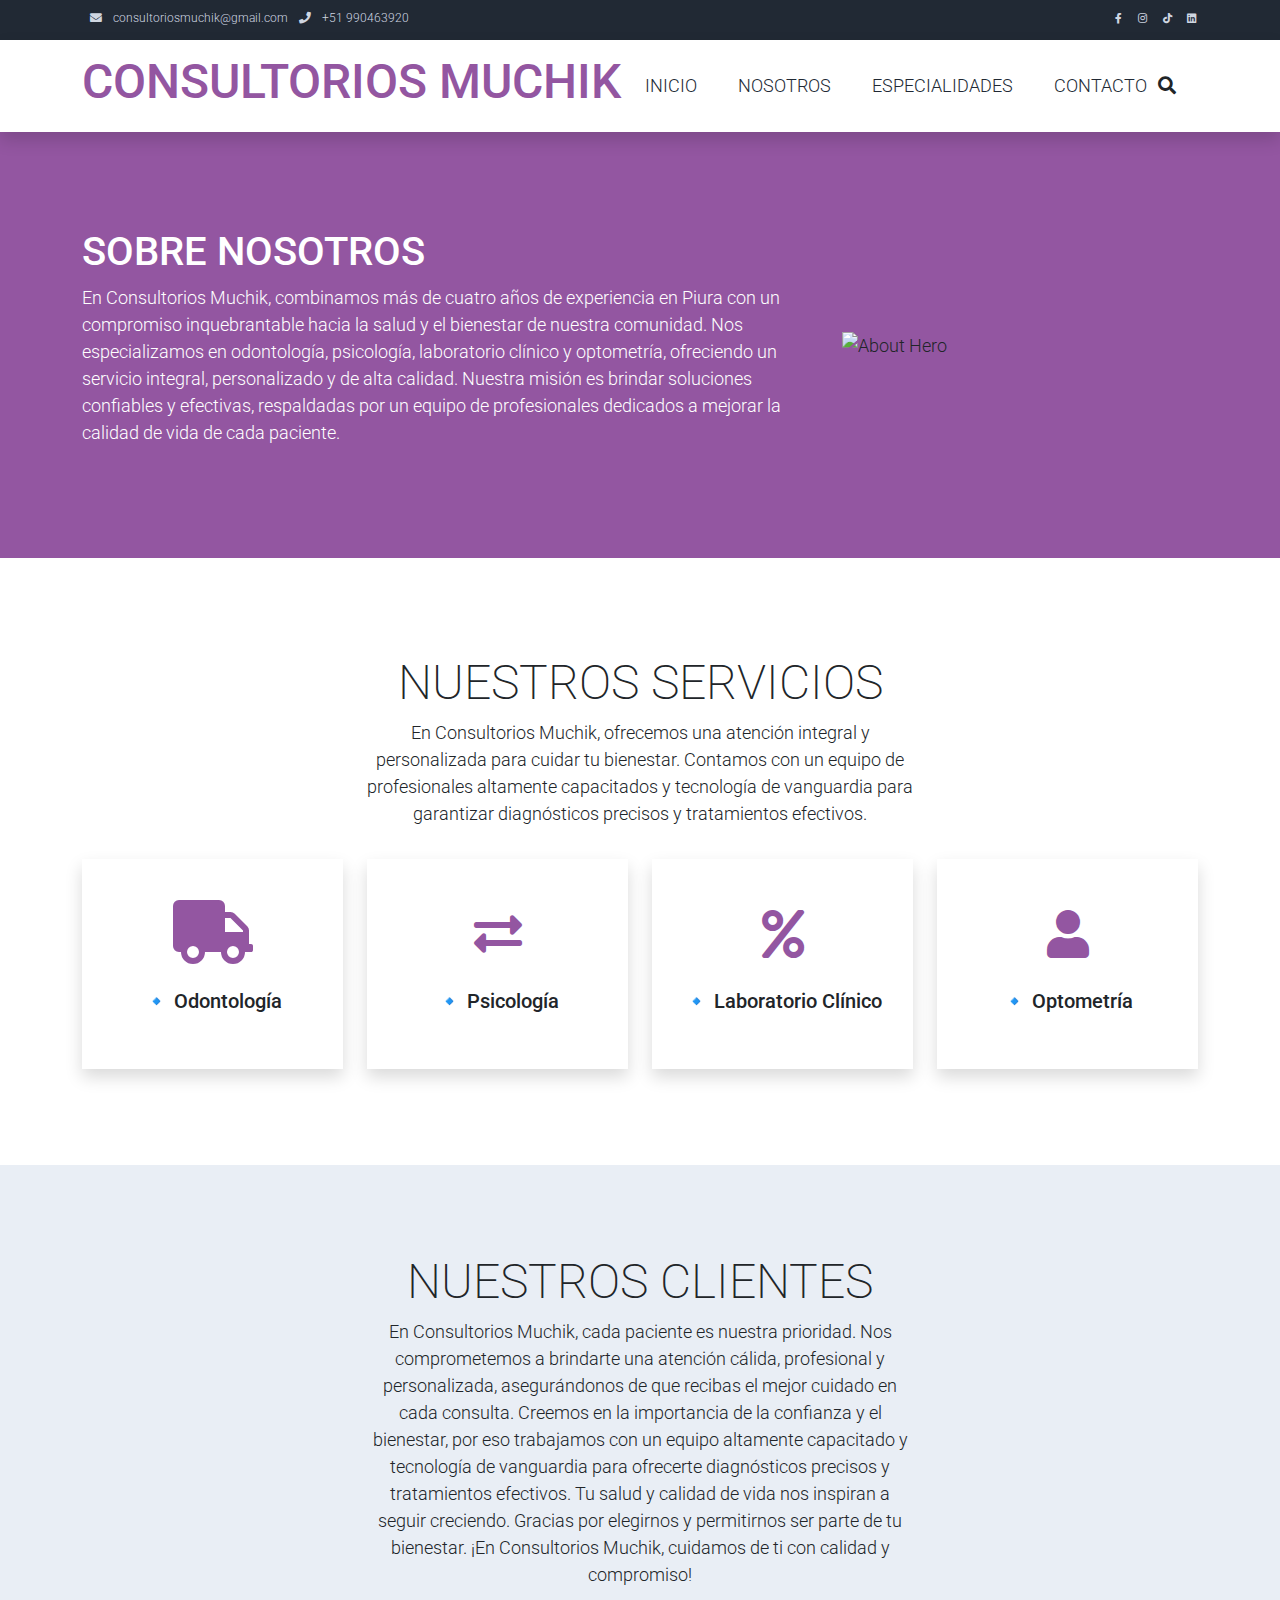
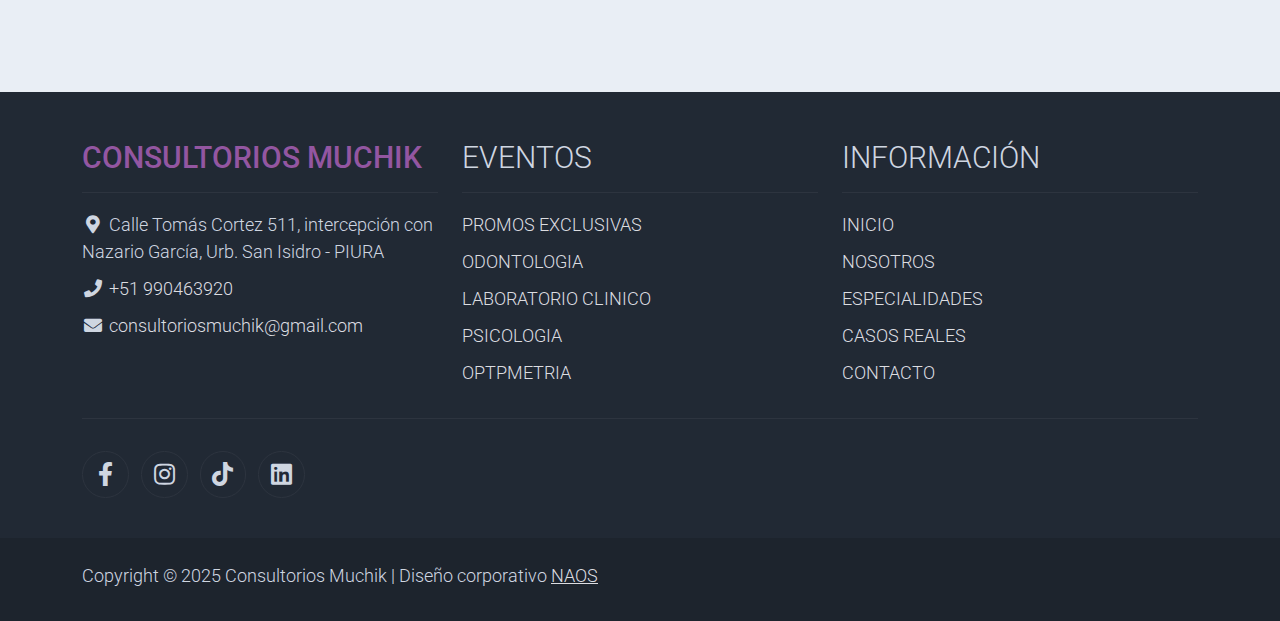
==== about.html @ dc0686bd "Update about.html" ====
<!DOCTYPE html>
<html lang="en">

<head>
    <title>CONSULTORIOS MUCHIK- NOSOTROS</title>
    <meta charset="utf-8">
    <meta name="viewport" content="width=device-width, initial-scale=1">

    <link rel="apple-touch-icon" href="assets/img/apple-icon.png">
    <link rel="shortcut icon" type="image/x-icon" href="assets/img/favicon.ico">

    <link rel="stylesheet" href="assets/css/bootstrap.min.css">
    <link rel="stylesheet" href="assets/css/templatemo.css">
    <link rel="stylesheet" href="assets/css/custom.css">

    <!-- Load fonts style after rendering the layout styles -->
    <link rel="stylesheet" href="https://fonts.googleapis.com/css2?family=Roboto:wght@100;200;300;400;500;700;900&display=swap">
    <link rel="stylesheet" href="assets/css/fontawesome.min.css">
<!--
    
TemplateMo 559 Zay Shop

https://templatemo.com/tm-559-zay-shop

-->
</head>

<body>
    <!-- Start Top Nav -->
    <nav class="navbar navbar-expand-lg bg-dark navbar-light d-none d-lg-block" id="templatemo_nav_top">
        <div class="container text-light">
            <div class="w-100 d-flex justify-content-between">
               <div>
                    <i class="fa fa-envelope mx-2"></i>
                    <a class="navbar-sm-brand text-light text-decoration-none" href="mailto:consultoriosmuchik@gmail.com">consultoriosmuchik@gmail.com</a>
                    <i class="fa fa-phone mx-2"></i>
                    <a class="navbar-sm-brand text-light text-decoration-none" href="tel: +51-990463920"> +51 990463920</a>
                </div>
                 <div>
                    <a class="text-light" href="https://www.facebook.com/ConsultorioMuchik/" target="_blank" rel="sponsored"><i class="fab fa-facebook-f fa-sm fa-fw me-2"></i></a>
                    <a class="text-light" href="https://www.instagram.com/consultorios_muchik/" target="_blank"><i class="fab fa-instagram fa-sm fa-fw me-2"></i></a>
                    <a class="text-light" href="https://www.tiktok.com/@consultorios.much" target="_blank"><i class="fab fa-tiktok fa-sm fa-fw me-2"></i></a>
                    <a class="text-light" href="https://www.linkedin.com/" target="_blank"><i class="fab fa-linkedin fa-sm fa-fw"></i></a>
                </div>
            </div>
        </div>
    </nav>
    <!-- Close Top Nav -->


    <!-- Header -->
    <nav class="navbar navbar-expand-lg navbar-light shadow">
        <div class="container d-flex justify-content-between align-items-center">

            <a class="navbar-brand text-success logo h1 align-self-center" href="index.html">
               CONSULTORIOS MUCHIK
            </a>

            <button class="navbar-toggler border-0" type="button" data-bs-toggle="collapse" data-bs-target="#templatemo_main_nav" aria-controls="navbarSupportedContent" aria-expanded="false" aria-label="Toggle navigation">
                <span class="navbar-toggler-icon"></span>
            </button>

            <div class="align-self-center collapse navbar-collapse flex-fill  d-lg-flex justify-content-lg-between" id="templatemo_main_nav">
                <div class="flex-fill">
                    <ul class="nav navbar-nav d-flex justify-content-between mx-lg-auto">
                        <li class="nav-item">
                            <a class="nav-link" href="index.html">INICIO</a>
                        </li>
                        <li class="nav-item">
                            <a class="nav-link" href="about.html">NOSOTROS</a>
                        </li>
                        <li class="nav-item">
                            <a class="nav-link" href="index.html">ESPECIALIDADES</a>
                        </li>
                        <li class="nav-item">
                            <a class="nav-link" href="index.html">CONTACTO</a>
                        </li>
                    </ul>
                </div>
                <div class="navbar align-self-center d-flex">
                    <div class="d-lg-none flex-sm-fill mt-3 mb-4 col-7 col-sm-auto pr-3">
                        <div class="input-group">
                            <input type="text" class="form-control" id="inputMobileSearch" placeholder="Busqueda ...">
                            <div class="input-group-text">
                                <i class="fa fa-fw fa-search"></i>
                            </div>
                        </div>
                    </div>
                    <a class="nav-icon d-none d-lg-inline" href="#" data-bs-toggle="modal" data-bs-target="#templatemo_search">
                        <i class="fa fa-fw fa-search text-dark mr-2"></i>
                    </a>
                   
                </div>
            </div>

        </div>
    </nav>
    <!-- Close Header -->

    <!-- Modal -->
    <div class="modal fade bg-white" id="templatemo_search" tabindex="-1" role="dialog" aria-labelledby="exampleModalLabel" aria-hidden="true">
        <div class="modal-dialog modal-lg" role="document">
            <div class="w-100 pt-1 mb-5 text-right">
                <button type="button" class="btn-close" data-bs-dismiss="modal" aria-label="Close"></button>
            </div>
            <form action="" method="get" class="modal-content modal-body border-0 p-0">
                <div class="input-group mb-2">
                    <input type="text" class="form-control" id="inputModalSearch" name="q" placeholder="Search ...">
                    <button type="submit" class="input-group-text bg-success text-light">
                        <i class="fa fa-fw fa-search text-white"></i>
                    </button>
                </div>
            </form>
        </div>
    </div>



    <section class="bg-success py-5">
        <div class="container">
            <div class="row align-items-center py-5">
                <div class="col-md-8 text-white">
                    <h1>SOBRE NOSOTROS</h1>
                    <p>
                        En Consultorios Muchik, combinamos más de cuatro años de experiencia en Piura con un compromiso
                        inquebrantable hacia la salud y el bienestar de nuestra comunidad. Nos especializamos en odontología, 
                        psicología, laboratorio clínico y optometría, ofreciendo un servicio integral, personalizado y
                         de alta calidad. Nuestra misión es brindar soluciones confiables y efectivas, respaldadas por 
                        un equipo de profesionales dedicados a mejorar la calidad de vida de cada paciente.
                    </p>
                </div>
                <div class="col-md-4">
                    <img src="assets/img/about-hero.svg" alt="About Hero">
                </div>
            </div>
        </div>
    </section>
    <!-- Close Banner -->

    <!-- Start Section -->
    <section class="container py-5">
        <div class="row text-center pt-5 pb-3">
            <div class="col-lg-6 m-auto">
                <h1 class="h1">NUESTROS SERVICIOS</h1>
                <p>
                    En Consultorios Muchik, ofrecemos una atención integral y personalizada 
                    para cuidar tu bienestar. Contamos con un equipo de profesionales altamente
                    capacitados y tecnología de vanguardia para garantizar diagnósticos precisos
                    y tratamientos efectivos.
                </p>
            </div>
        </div>
        <div class="row">

            <div class="col-md-6 col-lg-3 pb-5">
                <div class="h-100 py-5 services-icon-wap shadow">
                    <div class="h1 text-success text-center"><i class="fa fa-truck fa-lg"></i></div>
                    <h2 class="h5 mt-4 text-center">🔹 Odontología</h2>
                </div>
            </div>

            <div class="col-md-6 col-lg-3 pb-5">
                <div class="h-100 py-5 services-icon-wap shadow">
                    <div class="h1 text-success text-center"><i class="fas fa-exchange-alt"></i></div>
                    <h2 class="h5 mt-4 text-center">🔹 Psicología</h2>
                </div>
            </div>

            <div class="col-md-6 col-lg-3 pb-5">
                <div class="h-100 py-5 services-icon-wap shadow">
                    <div class="h1 text-success text-center"><i class="fa fa-percent"></i></div>
                    <h2 class="h5 mt-4 text-center">🔹 Laboratorio Clínico</h2>
                </div>
            </div>

            <div class="col-md-6 col-lg-3 pb-5">
                <div class="h-100 py-5 services-icon-wap shadow">
                    <div class="h1 text-success text-center"><i class="fa fa-user"></i></div>
                    <h2 class="h5 mt-4 text-center">🔹 Optometría </h2>
                </div>
            </div>
        </div>
    </section>
    <!-- End Section -->

    <!-- Start Brands -->
    <section class="bg-light py-5">
        <div class="container my-4">
            <div class="row text-center py-3">
                <div class="col-lg-6 m-auto">
                    <h1 class="h1">NUESTROS CLIENTES</h1>
                    <p>
                        En Consultorios Muchik, cada paciente es nuestra prioridad. 
                        Nos comprometemos a brindarte una atención cálida, profesional y personalizada,
                        asegurándonos de que recibas el mejor cuidado en cada consulta.

                        Creemos en la importancia de la confianza y el bienestar, por eso trabajamos con 
                        un equipo altamente capacitado y tecnología de vanguardia para ofrecerte 
                        diagnósticos precisos y tratamientos efectivos.

                        Tu salud y calidad de vida nos inspiran a seguir creciendo. Gracias por elegirnos 
                        y permitirnos ser parte de tu bienestar.

                        ¡En Consultorios Muchik, cuidamos de ti con calidad y compromiso!
                    </p>
                </div>
                <div class="col-lg-9 m-auto tempaltemo-carousel">
                    <div class="row d-flex flex-row">
                    </div>
                                                    
                    </div>
                </div>
            </div>
        </div>
    </section>
    <!--End Brands-->


   <!-- Start Footer -->
    <footer class="bg-dark" id="tempaltemo_footer">
        <div class="container">
            <div class="row">

                <div class="col-md-4 pt-5">
                    <h2 class="h2 text-success border-bottom pb-3 border-light logo">CONSULTORIOS MUCHIK</h2>
                    <ul class="list-unstyled text-light footer-link-list">
                        <li>
                            <i class="fas fa-map-marker-alt fa-fw"></i>
                            Calle Tomás Cortez 511, intercepción con Nazario García, Urb. San Isidro - PIURA
                        </li>
                        <li>
                            <i class="fa fa-phone fa-fw"></i>
                            <a class="text-decoration-none" href="tel: +51-990463920"> +51 990463920</a>
                        </li>
                        <li>
                            <i class="fa fa-envelope fa-fw"></i>
                            <a class="text-decoration-none" href="mailto:consultoriosmuchik@gmail.com">consultoriosmuchik@gmail.com</a>
                        </li>
                    </ul>
                </div>

                <div class="col-md-4 pt-5">
                    <h2 class="h2 text-light border-bottom pb-3 border-light">EVENTOS</h2>
                    <ul class="list-unstyled text-light footer-link-list">
                        <li><a class="text-decoration-none" href="#">PROMOS EXCLUSIVAS</a></li>
                        <li><a class="text-decoration-none" href="#">ODONTOLOGIA</a></li>
                        <li><a class="text-decoration-none" href="#">LABORATORIO CLINICO</a></li>
                        <li><a class="text-decoration-none" href="#">PSICOLOGIA</a></li>
                        <li><a class="text-decoration-none" href="#">OPTPMETRIA</a></li>
                       
                    </ul>
                </div>

                <div class="col-md-4 pt-5">
                    <h2 class="h2 text-light border-bottom pb-3 border-light">INFORMACIÓN</h2>
                    <ul class="list-unstyled text-light footer-link-list">
                        <li><a class="text-decoration-none" href="index.html">INICIO</a></li>
                        <li><a class="text-decoration-none" href="about.html">NOSOTROS</a></li>
                        <li><a class="text-decoration-none" href="#">ESPECIALIDADES</a></li>
                        <li><a class="text-decoration-none" href="#">CASOS REALES</a></li>
                        <li><a class="text-decoration-none" href="#">CONTACTO</a></li>
                    </ul>
                </div>

            </div>

            <div class="row text-light mb-4">
                <div class="col-12 mb-3">
                    <div class="w-100 my-3 border-top border-light"></div>
                </div>
                <div class="col-auto me-auto">
                    <ul class="list-inline text-left footer-icons">
                        <li class="list-inline-item border border-light rounded-circle text-center">
                            <a class="text-light text-decoration-none" target="_blank" href="https://www.facebook.com/ConsultorioMuchik/"><i class="fab fa-facebook-f fa-lg fa-fw"></i></a>
                        </li>
                        <li class="list-inline-item border border-light rounded-circle text-center">
                            <a class="text-light text-decoration-none" target="_blank" href="https://www.instagram.com/consultorios_muchik/"><i class="fab fa-instagram fa-lg fa-fw"></i></a>
                        </li>
                        <li class="list-inline-item border border-light rounded-circle text-center">
                            <a class="text-light text-decoration-none" target="_blank" href="https://www.tiktok.com/@consultorios.much"><i class="fab fa-tiktok fa-lg fa-fw"></i></a>
                        </li>
                        <li class="list-inline-item border border-light rounded-circle text-center">
                            <a class="text-light text-decoration-none" target="_blank" href="https://www.linkedin.com/"><i class="fab fa-linkedin fa-lg fa-fw"></i></a>
                                                                     
                        </li>
                    </ul>
                </div>
                <div class="col-auto">
                    </div>
            </div>
        </div>

        <div class="w-100 bg-black py-3">
            <div class="container">
                <div class="row pt-2">
                    <div class="col-12">
                        <p class="text-left text-light">
                            Copyright &copy; 2025 Consultorios Muchik 
                            | Diseño corporativo <a rel="sponsored" href="#" target="_blank">NAOS</a>
                        </p>
                    </div>
                </div>
            </div>
        </div>

    </footer>
    <!-- End Footer -->

    <!-- Start Script -->
    <script src="assets/js/jquery-1.11.0.min.js"></script>
    <script src="assets/js/jquery-migrate-1.2.1.min.js"></script>
    <script src="assets/js/bootstrap.bundle.min.js"></script>
    <script src="assets/js/templatemo.js"></script>
    <script src="assets/js/custom.js"></script>
    <!-- End Script -->
</body>

</html>
---- assets/css/templatemo.css ----
/*

TemplateMo 559 Zay Shop

https://templatemo.com/tm-559-zay-shop

---------------------------------------------
Table of contents
------------------------------------------------
1. Typography
2. General
3. Nav
4. Hero Carousel
5. Accordion
6. Shop
7. Product
8. Carousel Hero
9. Carousel Brand
10. Services
11. Contact map
12. Footer
13. Small devices (landscape phones, 576px and up)
14. Medium devices (tablets, 768px and up)
15. Large devices (desktops, 992px and up)
16. Extra large devices (large desktops, 1200px and up)
--------------------------------------------- */




/* Typography */
body, ul, li, p, a, label, input, div {
  font-family: 'Roboto', sans-serif;
  font-size: 18px !important;
  font-weight: 300 !important;
}
.h1 {
  font-family: 'Roboto', sans-serif;
  font-size: 48px !important;
  font-weight: 200 !important;
}
.h2 {
  font-family: 'Roboto', sans-serif;
  font-size: 30px !important;
  font-weight: 300;
}
.h3 {
  font-family: 'Roboto', sans-serif;
  font-size: 22px !important;
}
/* General */
.logo { font-weight: 500 !important;}
.text-warning {  color: #ede861 !important;}
.text-muted { color: #bcbcbc !important;}
.text-success { color: #9356a1 !important;}
.text-light { color: #cfd6e1 !important;}
.bg-dark { background-color: #212934 !important;}
.bg-light { background-color: #e9eef5 !important;}
.bg-black { background-color: #1d242d !important;}
.bg-success { background-color: #9356a1 !important;}
.btn-success {
  background-color: #9356a1 !important;
  border-color: #cd52f1 !important;
}
.pagination .page-link:hover {color: #000;}
.pagination .page-link:hover, .pagination .page-link.active {
  background-color: #b369bb;
  color: #fff;
}
/* Nav */
#templatemo_nav_top { min-height: 40px;}
#templatemo_nav_top * { font-size: .9em !important;}
#templatemo_main_nav a { color: #212934;}
#templatemo_main_nav a:hover { color: #b369bb;}
#templatemo_main_nav .navbar .nav-icon { margin-right: 20px;}

/* Hero Carousel */
#template-mo-zay-hero-carousel { background: #efefef !important;}
/* Accordion */
.templatemo-accordion a { color: #000;}
.templatemo-accordion a:hover { color: #333d4a;}
/* Shop */
.shop-top-menu a:hover { color: #b369bb !important;}
/* Product */
.product-wap { box-shadow: 0px 5px 10px 0px rgba(0, 0, 0, 0.10);}
.product-wap .product-color-dot.color-dot-red { background:#f71515;}
.product-wap .product-color-dot.color-dot-blue { background:#6db4fe;}
.product-wap .product-color-dot.color-dot-black { background:#000000;}
.product-wap .product-color-dot.color-dot-light { background:#e0e0e0;}
.product-wap .product-color-dot.color-dot-green { background:#0bff7e;}
.card.product-wap .card .product-overlay {
  background: rgba(0,0,0,.2);
  visibility: hidden;
  opacity: 0;
  transition: .3s;
}
.card.product-wap:hover .card .product-overlay {
  visibility: visible;
  opacity: 1;
}
.card.product-wap a { color: #000;}
#carousel-related-product .slick-slide:focus { outline: none !important;}
#carousel-related-product .slick-dots li button:before {
  font-size: 15px;
  margin-top: 20px;
}
/* Brand */
.brand-img {
  filter: grayscale(100%);
  opacity: 0.5;
  transition: .5s;
}
.brand-img:hover {
  filter: grayscale(0%);
  opacity: 1;
}
/* Carousel Hero */
#template-mo-zay-hero-carousel .carousel-indicators li {
  margin-top: -50px;
  background-color: #9356a1;
}
#template-mo-zay-hero-carousel .carousel-control-next i,
#template-mo-zay-hero-carousel .carousel-control-prev i {
  color: #9356a1 !important;
  font-size: 2.8em !important;
}
/* Carousel Brand */
.tempaltemo-carousel .h1 {
  font-size: .5em !important;
  color: #000 !important;
}
/* Services */
.services-icon-wap {transition: .3s;}
.services-icon-wap:hover, .services-icon-wap:hover i {color: #fff;}
.services-icon-wap:hover {background: #b369bb;}
/* Contact map */
.leaflet-control a, .leaflet-control { font-size: 10px !important;}
.form-control { border: 1px solid #e8e8e8;}
/* Footer */
#tempaltemo_footer a { color: #dcdde1;}
#tempaltemo_footer a:hover { color: #68bb7d;}
#tempaltemo_footer ul.footer-link-list li { padding-top: 10px;}
#tempaltemo_footer ul.footer-icons li {
  width: 2.6em;
  height: 2.6em;
  line-height: 2.6em;
}
#tempaltemo_footer ul.footer-icons li:hover {
  background-color: #cfd6e1;
  transition: .5s;
}
#tempaltemo_footer ul.footer-icons li:hover i {
  color: #212934;
  transition: .5s;
}
#tempaltemo_footer .border-light { border-color: #2d343f !important;}
/*
// Extra small devices (portrait phones, less than 576px)
// No media query since this is the default in Bootstrap
*/
/* Small devices (landscape phones, 576px and up)*/
.product-wap .h3, .product-wap li, .product-wap i, .product-wap p {
  font-size: 12px !important;
}
.product-wap .product-color-dot {
  width: 6px;
  height: 6px;
}

@media (min-width: 576px) {
  .tempaltemo-carousel .h1 { font-size: 1em !important;}
}

/*// Medium devices (tablets, 768px and up)*/
@media (min-width: 768px) {
  #templatemo_main_nav .navbar-nav {max-width: 450px;}
 }

/* Large devices (desktops, 992px and up)*/
@media (min-width: 992px) {
  #templatemo_main_nav .navbar-nav {max-width: 550px;}
  #template-mo-zay-hero-carousel .carousel-item {min-height: 30rem !important;}
  .product-wap .h3, .product-wap li, .product-wap i, .product-wap p {font-size: 18px !important;}
  .product-wap .product-color-dot {
    width: 12px;
    height: 12px;
  }
}

/* Extra large devices (large desktops, 1200px and up)*/
@media (min-width: 1200px) {}
---- assets/css/custom.css ----
/*
Custom Css
*/
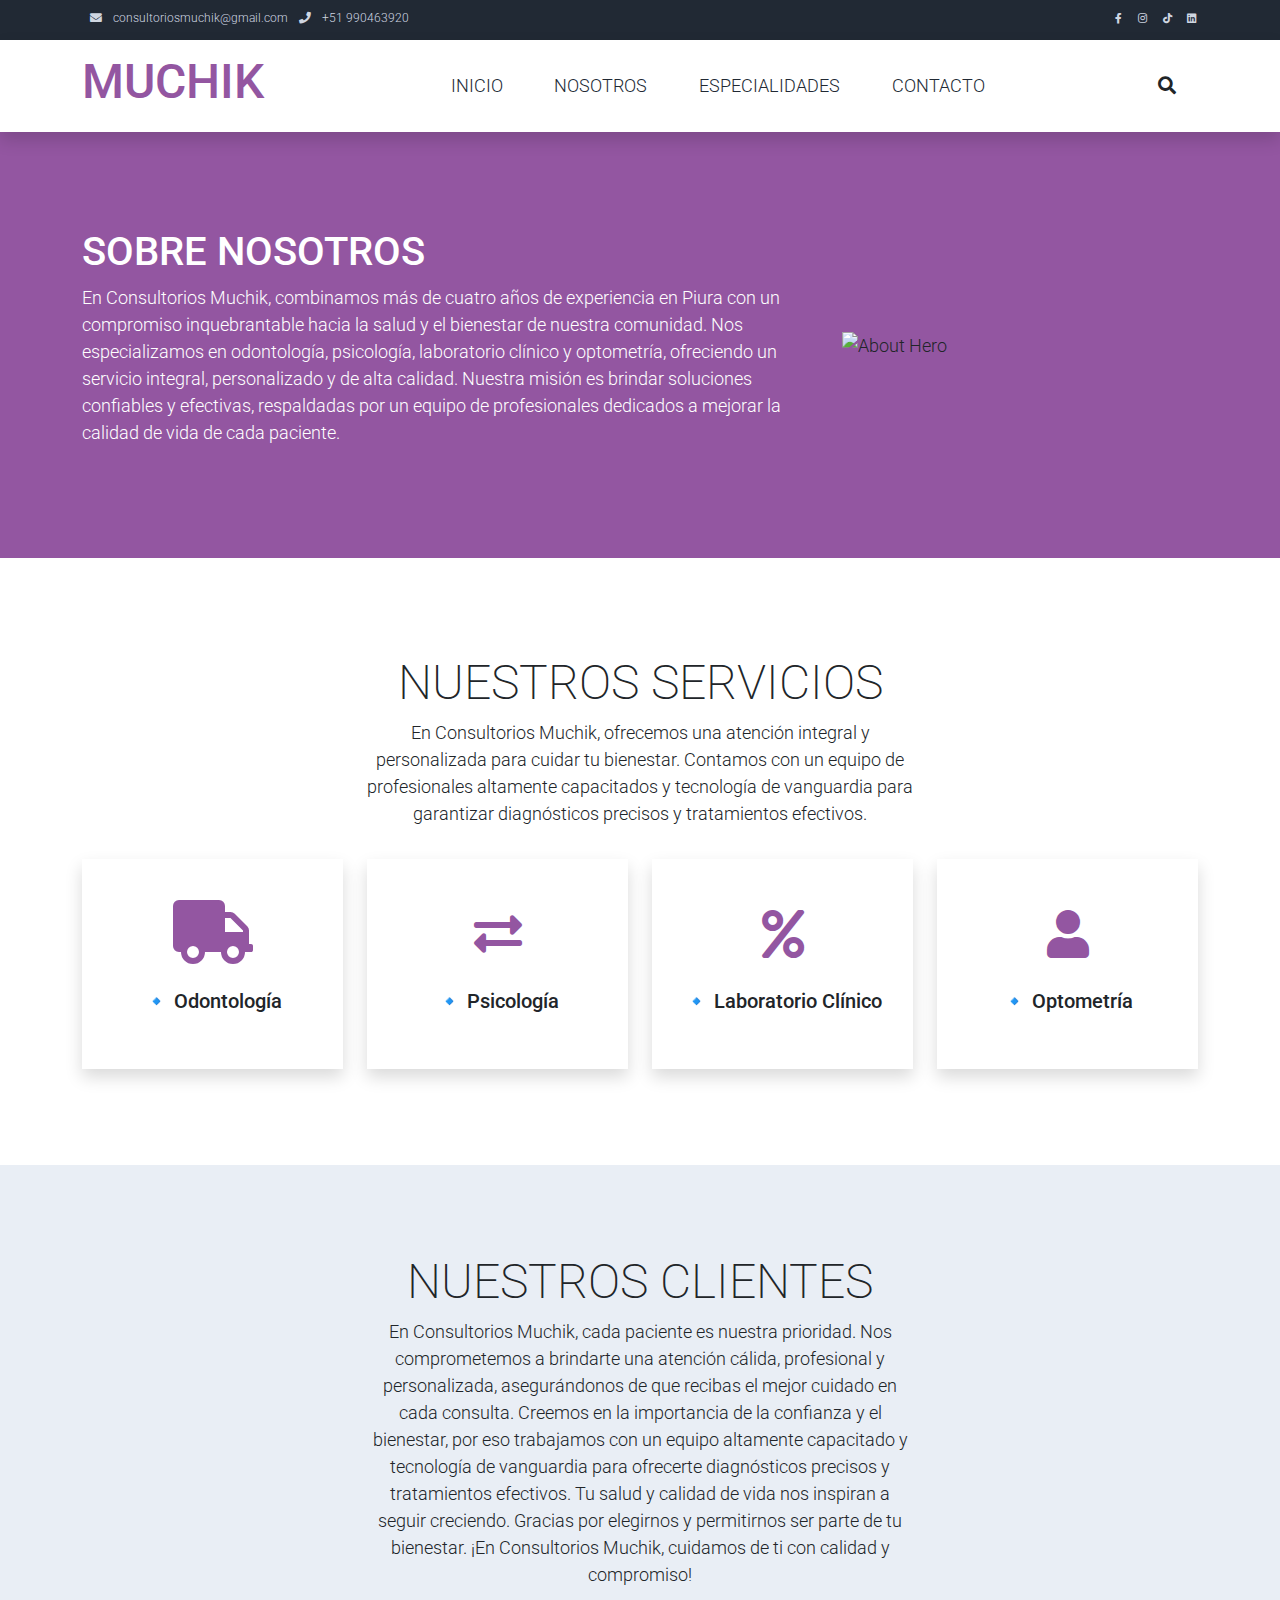
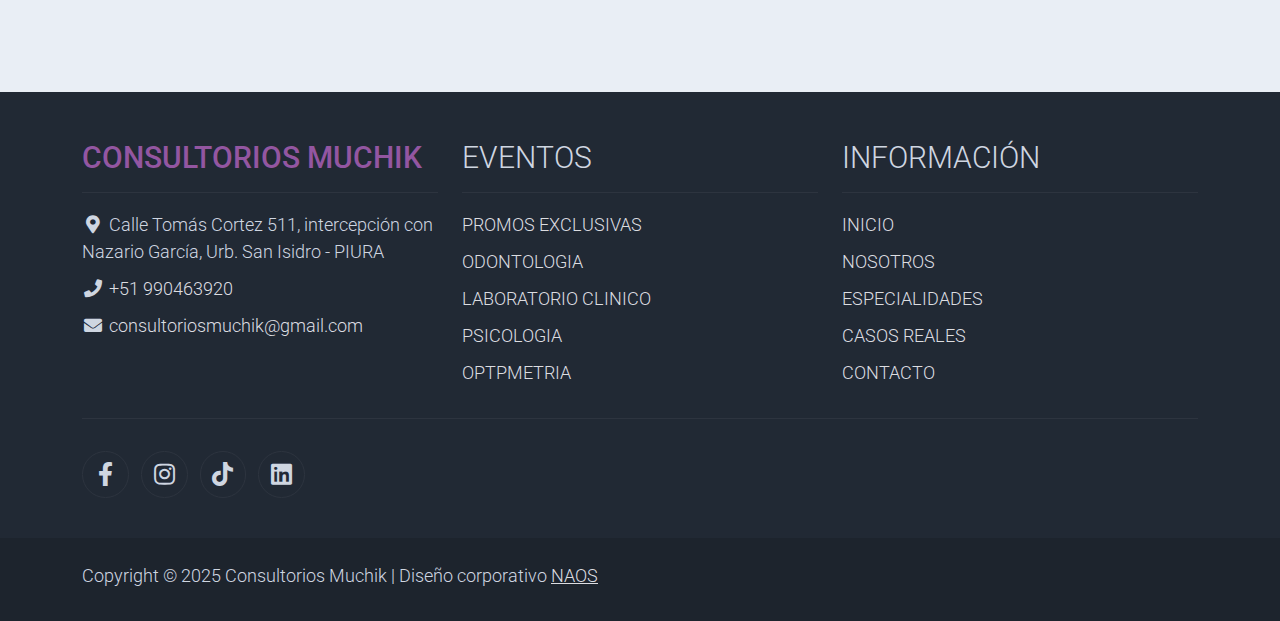
==== commit 5560d269: "Update about.html" ====
--- a/about.html
+++ b/about.html
@@ -53,7 +53,7 @@
         <div class="container d-flex justify-content-between align-items-center">
 
             <a class="navbar-brand text-success logo h1 align-self-center" href="index.html">
-               CONSULTORIOS MUCHIK
+               MUCHIK
             </a>
 
             <button class="navbar-toggler border-0" type="button" data-bs-toggle="collapse" data-bs-target="#templatemo_main_nav" aria-controls="navbarSupportedContent" aria-expanded="false" aria-label="Toggle navigation">
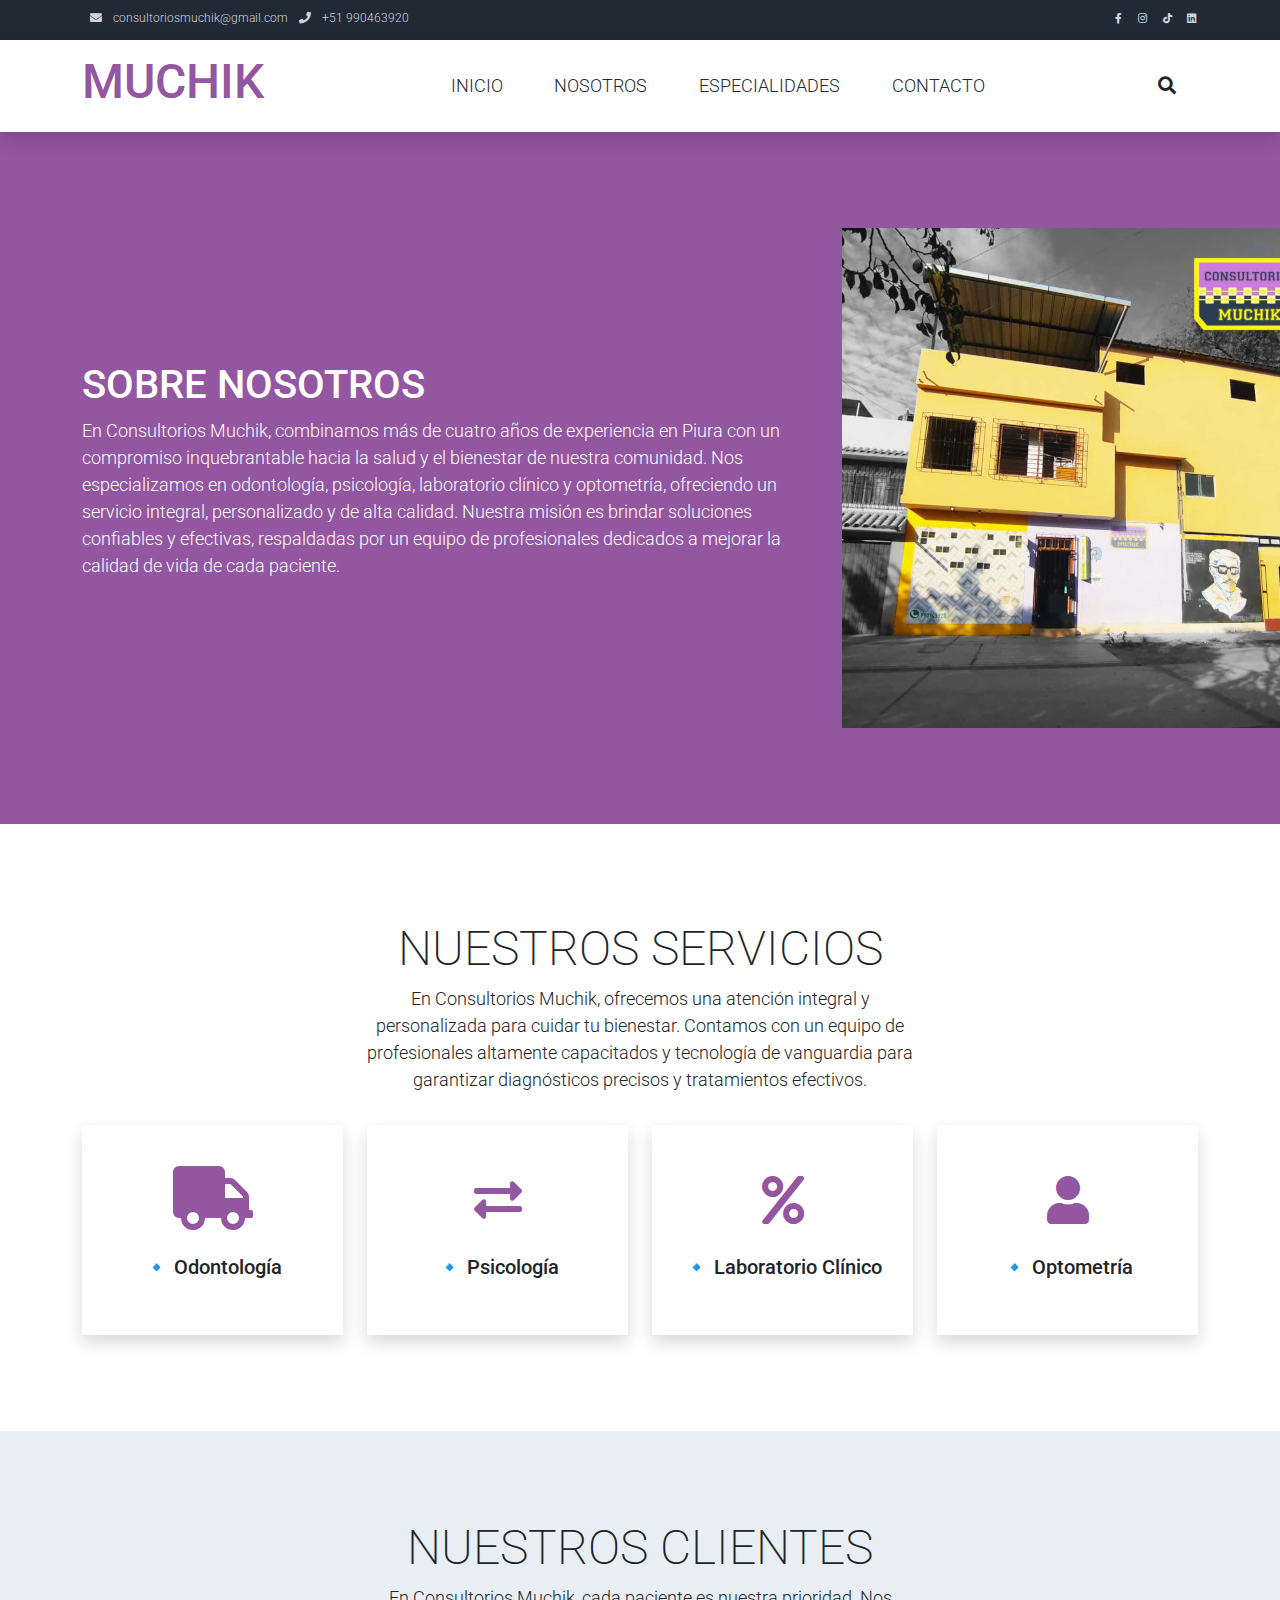
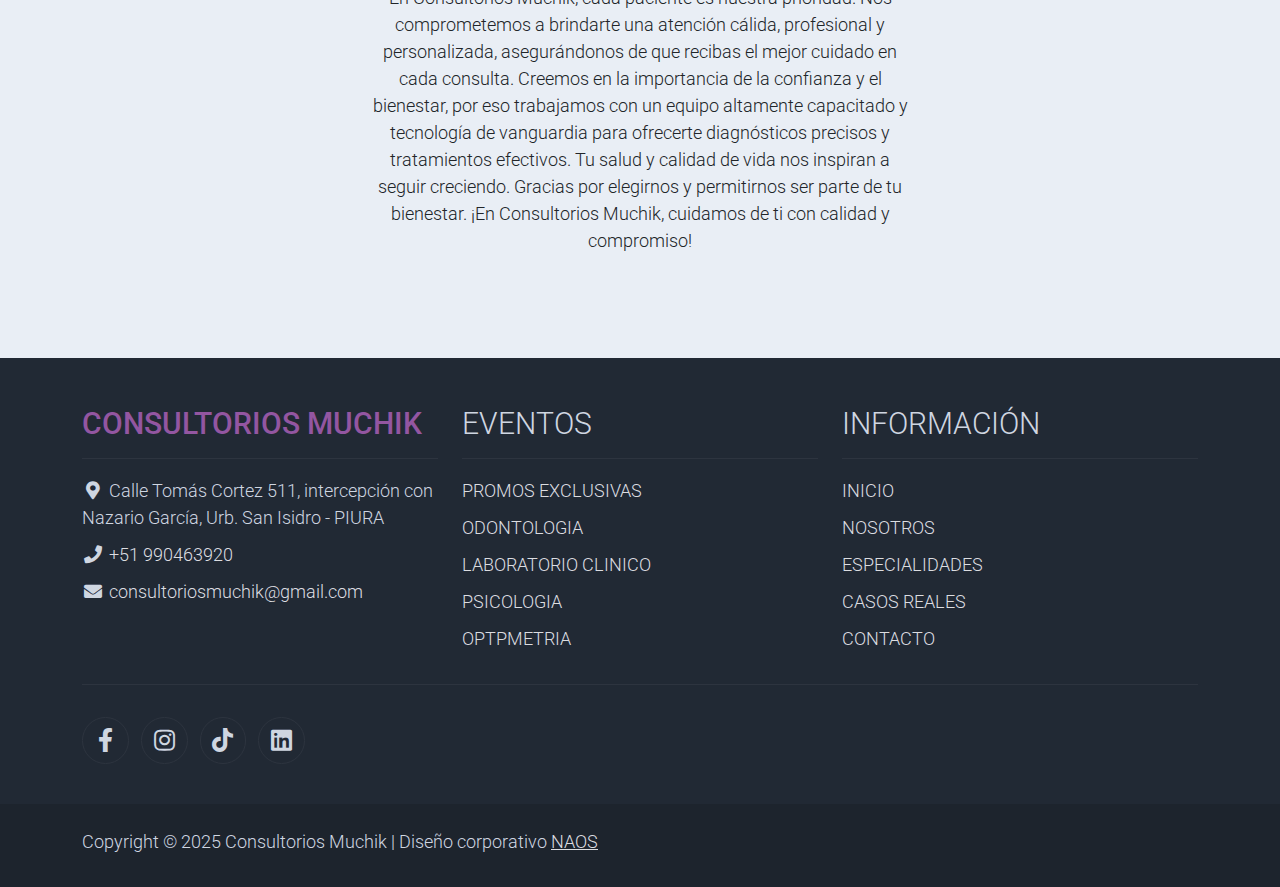
==== commit af441880: "Update about.html" ====
--- a/about.html
+++ b/about.html
@@ -130,7 +130,7 @@
                     </p>
                 </div>
                 <div class="col-md-4">
-                    <img src="assets/img/about-hero.svg" alt="About Hero">
+                    <img src="assets/img/muchik_local.jpeg" alt="local">
                 </div>
             </div>
         </div>
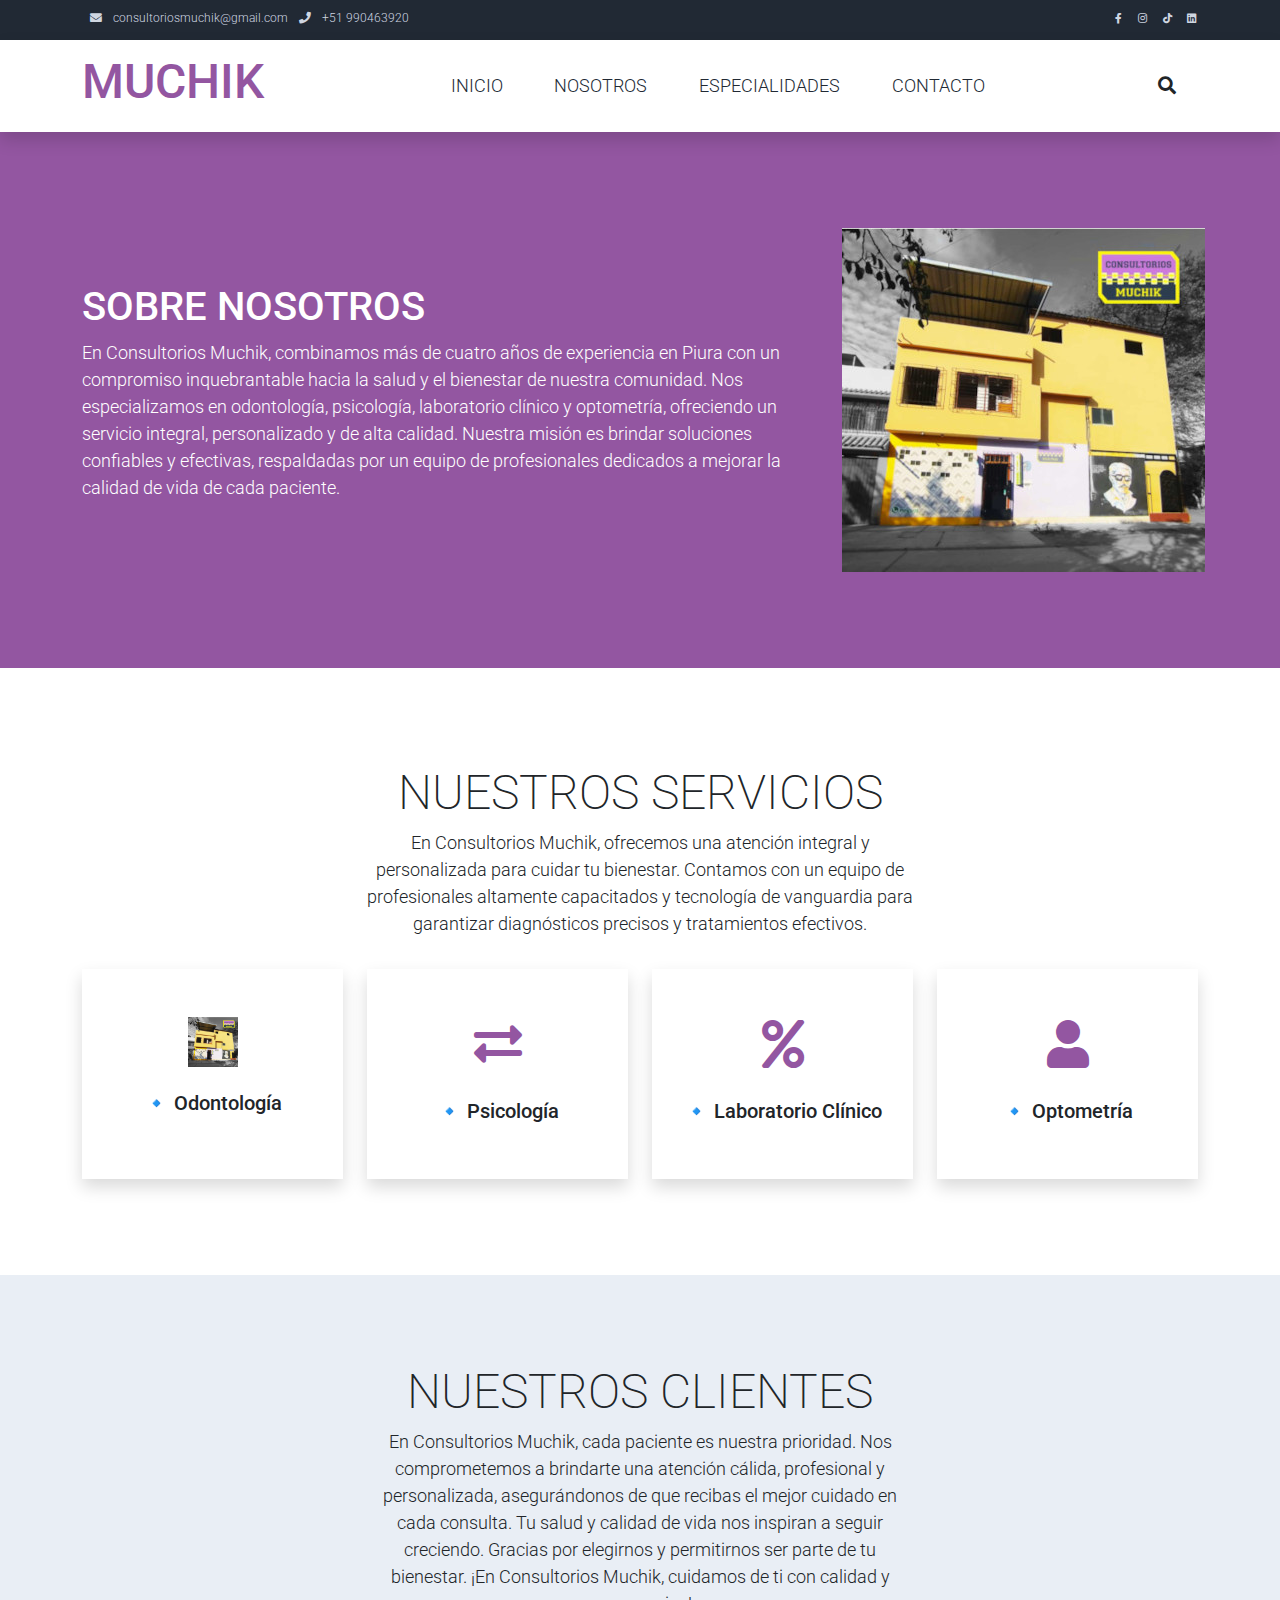
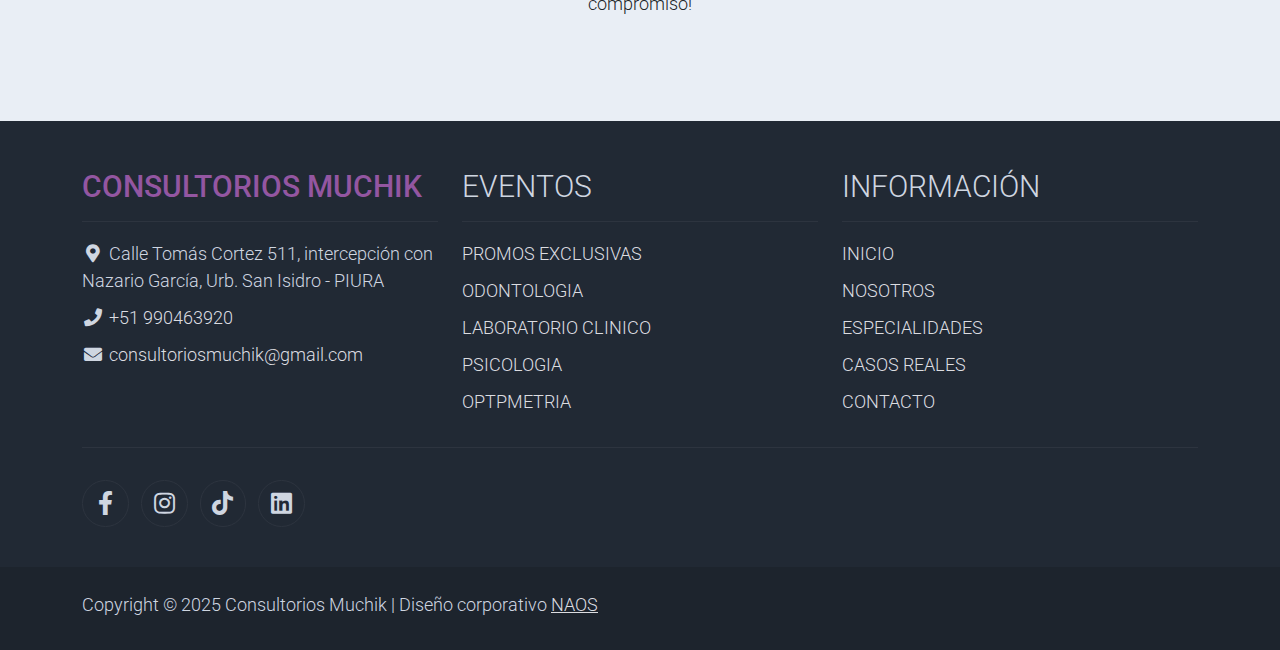
==== commit 5a087d7a: "Update about.html" ====
--- a/about.html
+++ b/about.html
@@ -122,11 +122,13 @@
                 <div class="col-md-8 text-white">
                     <h1>SOBRE NOSOTROS</h1>
                     <p>
-                        En Consultorios Muchik, combinamos más de cuatro años de experiencia en Piura con un compromiso
-                        inquebrantable hacia la salud y el bienestar de nuestra comunidad. Nos especializamos en odontología, 
-                        psicología, laboratorio clínico y optometría, ofreciendo un servicio integral, personalizado y
-                         de alta calidad. Nuestra misión es brindar soluciones confiables y efectivas, respaldadas por 
-                        un equipo de profesionales dedicados a mejorar la calidad de vida de cada paciente.
+                        En Consultorios Muchik, combinamos más de cuatro años de experiencia en
+                        Piura con un compromiso inquebrantable hacia la salud y el bienestar de 
+                        nuestra comunidad. Nos especializamos en odontología, psicología, laboratorio
+                        clínico y optometría, ofreciendo un servicio integral, personalizado y de 
+                        alta calidad. Nuestra misión es brindar soluciones confiables y efectivas, 
+                        respaldadas por un equipo de profesionales dedicados a mejorar la calidad 
+                        de vida de cada paciente.
                     </p>
                 </div>
                 <div class="col-md-4">
@@ -154,7 +156,9 @@
 
             <div class="col-md-6 col-lg-3 pb-5">
                 <div class="h-100 py-5 services-icon-wap shadow">
-                    <div class="h1 text-success text-center"><i class="fa fa-truck fa-lg"></i></div>
+                    <div class="text-center">
+                        <img src="assets/img/muchik_local.jpeg" alt="Odontología" style="width: 50px; height: 50px;">
+                    </div>
                     <h2 class="h5 mt-4 text-center">🔹 Odontología</h2>
                 </div>
             </div>
@@ -193,11 +197,6 @@
                         En Consultorios Muchik, cada paciente es nuestra prioridad. 
                         Nos comprometemos a brindarte una atención cálida, profesional y personalizada,
                         asegurándonos de que recibas el mejor cuidado en cada consulta.
-
-                        Creemos en la importancia de la confianza y el bienestar, por eso trabajamos con 
-                        un equipo altamente capacitado y tecnología de vanguardia para ofrecerte 
-                        diagnósticos precisos y tratamientos efectivos.
-
                         Tu salud y calidad de vida nos inspiran a seguir creciendo. Gracias por elegirnos 
                         y permitirnos ser parte de tu bienestar.
 
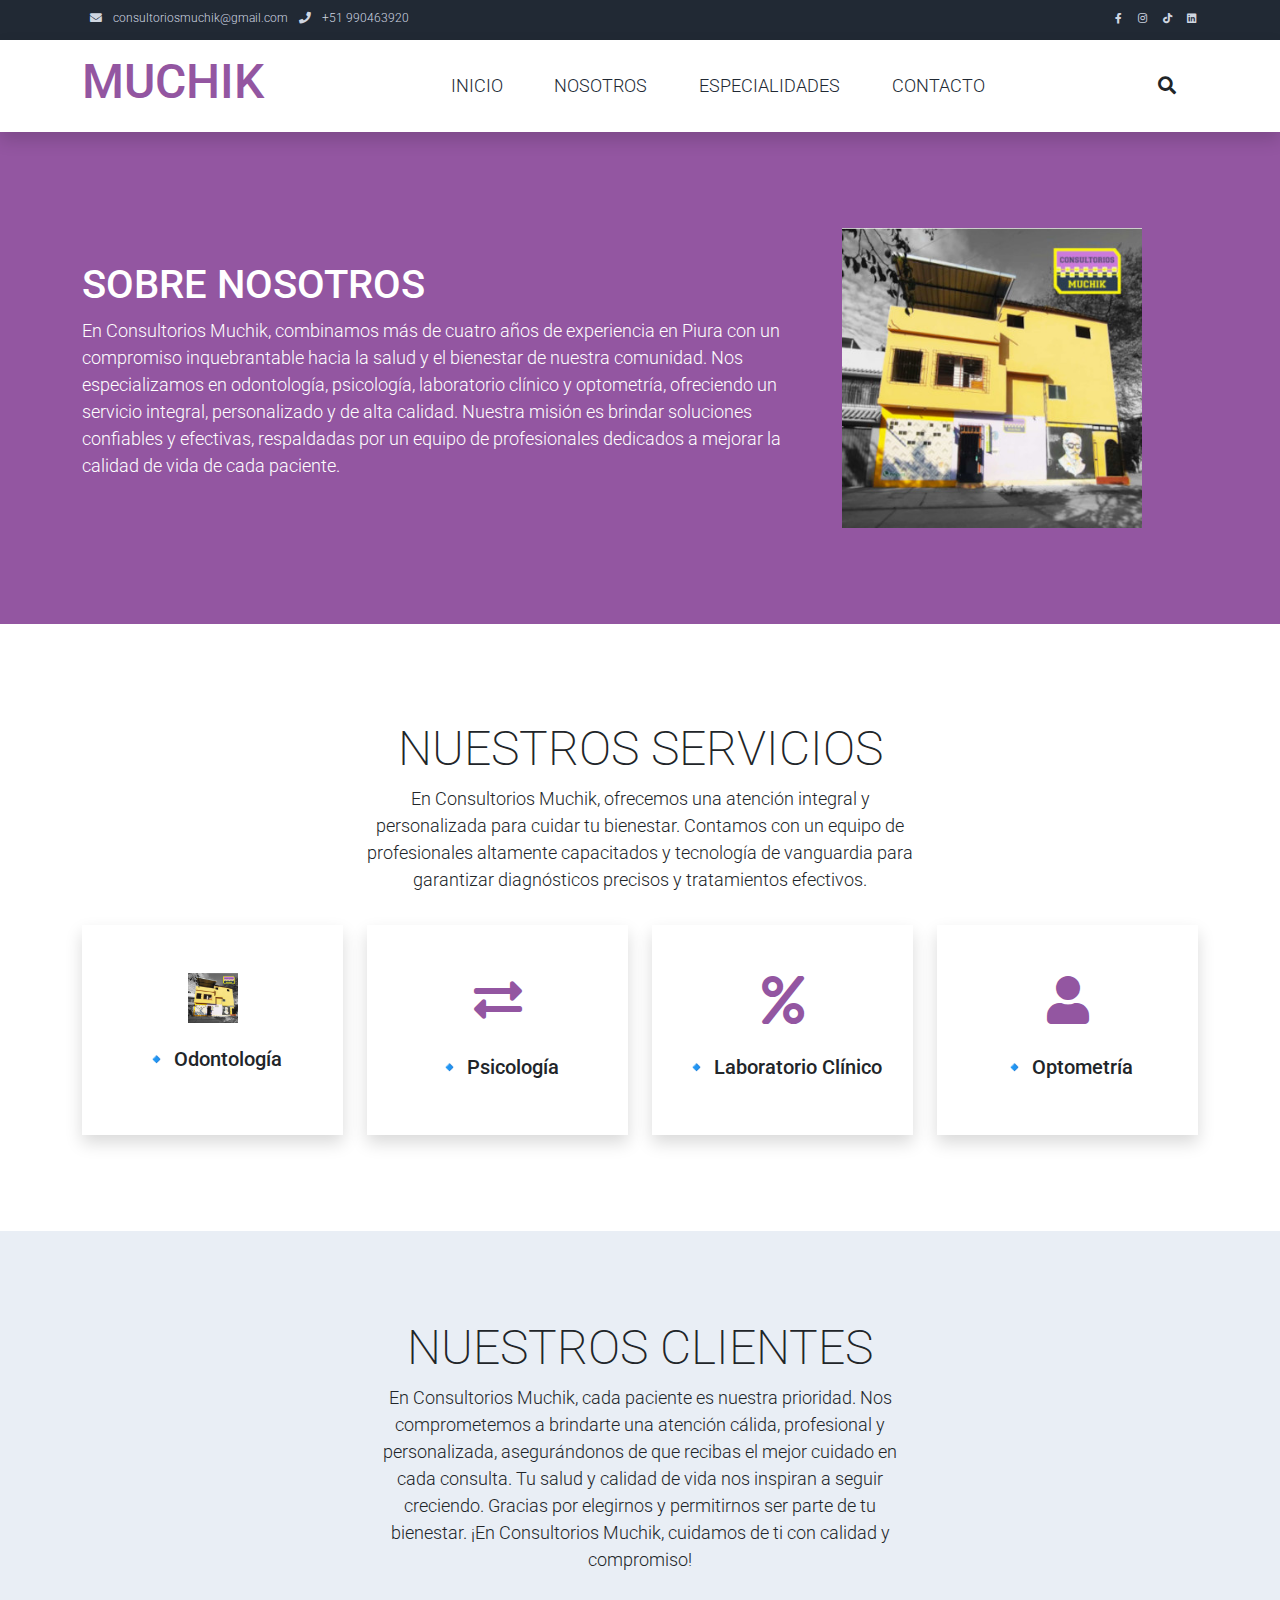
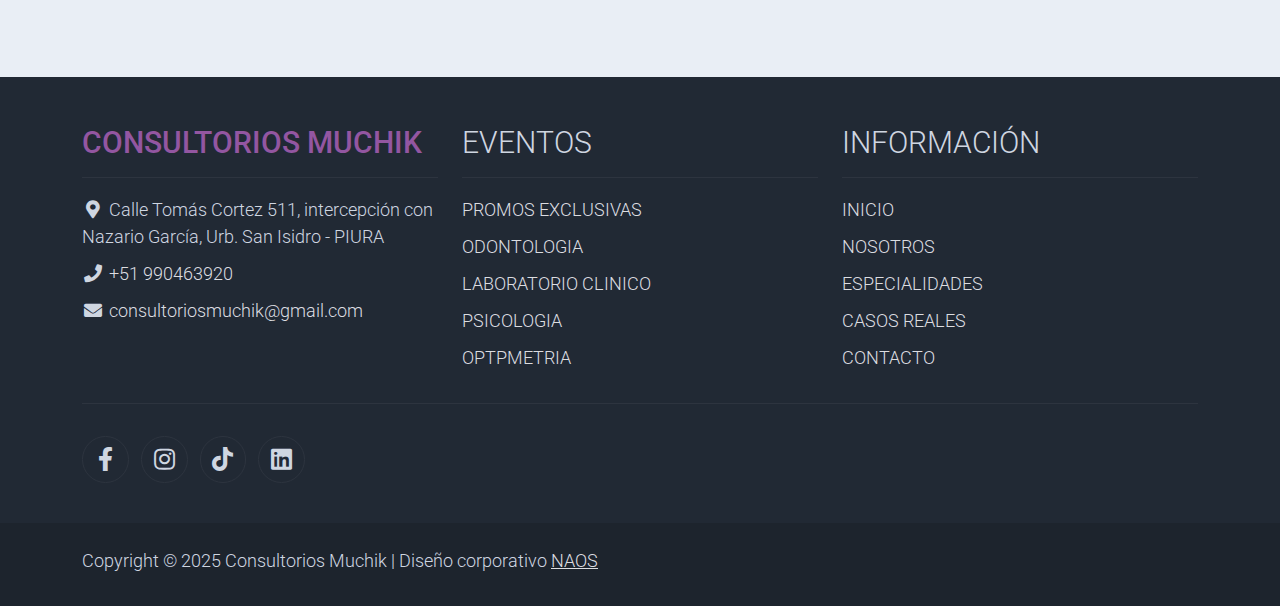
==== commit 6c9bfe93: "Update about.html" ====
--- a/about.html
+++ b/about.html
@@ -132,7 +132,7 @@
                     </p>
                 </div>
                 <div class="col-md-4">
-                    <img src="assets/img/muchik_local.jpeg" alt="local">
+                    <img src="assets/img/muchik_local.jpeg" alt="local"style="width: 300px; height: 300px;">
                 </div>
             </div>
         </div>
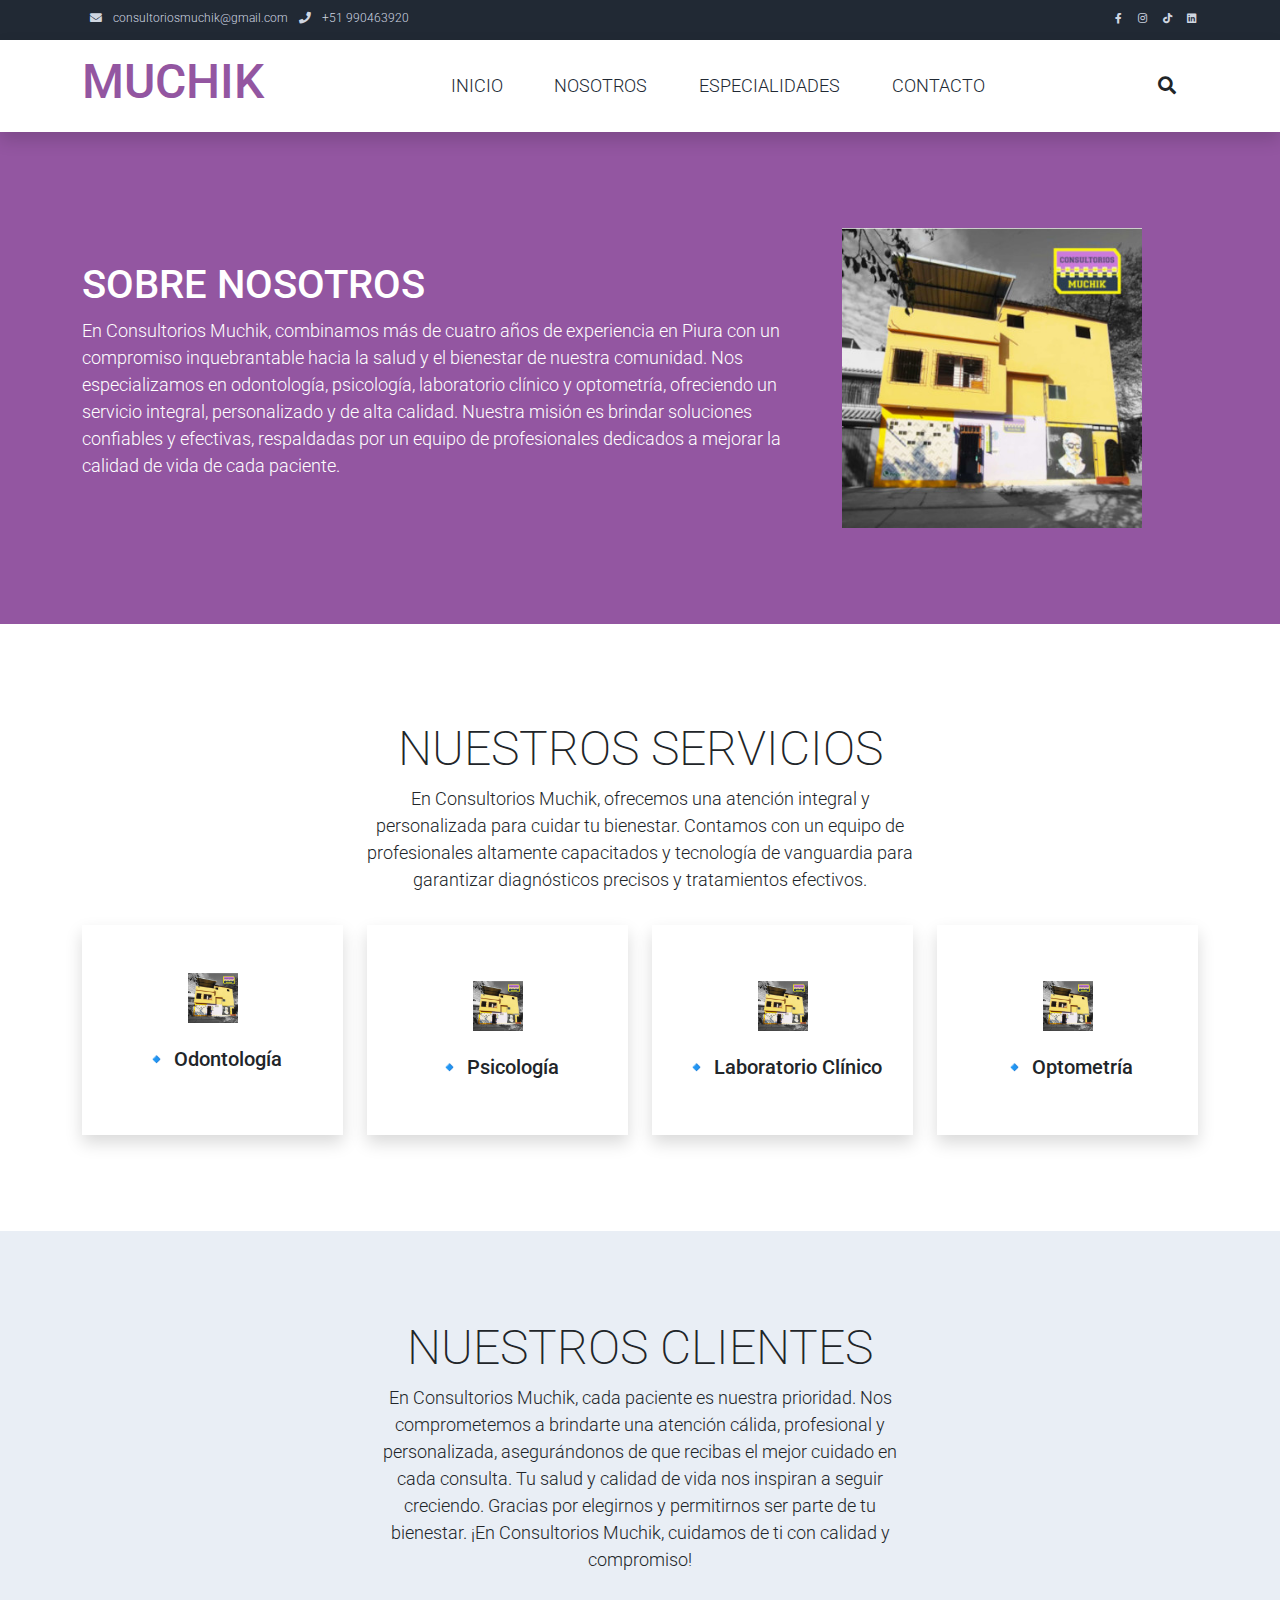
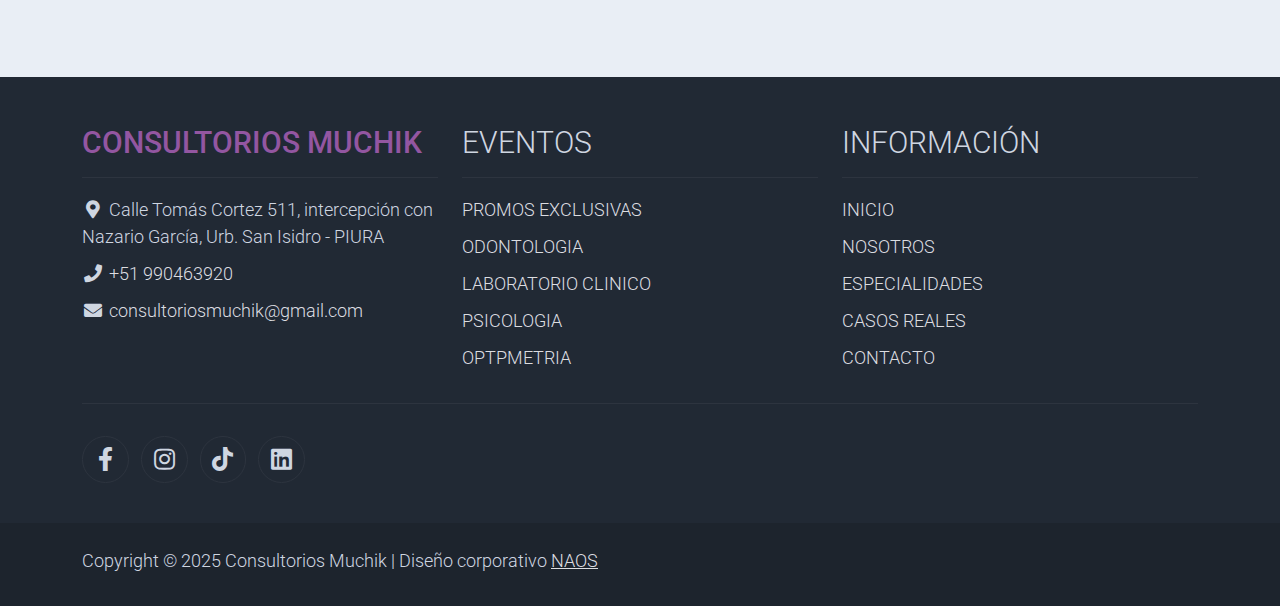
==== commit 558727d2: "Update about.html" ====
--- a/about.html
+++ b/about.html
@@ -165,21 +165,27 @@
 
             <div class="col-md-6 col-lg-3 pb-5">
                 <div class="h-100 py-5 services-icon-wap shadow">
-                    <div class="h1 text-success text-center"><i class="fas fa-exchange-alt"></i></div>
+                    <div class="h1 text-success text-center">
+                        <img src="assets/img/muchik_local.jpeg" alt="Odontología" style="width: 50px; height: 50px;">
+                    </div>
                     <h2 class="h5 mt-4 text-center">🔹 Psicología</h2>
                 </div>
             </div>
 
             <div class="col-md-6 col-lg-3 pb-5">
                 <div class="h-100 py-5 services-icon-wap shadow">
-                    <div class="h1 text-success text-center"><i class="fa fa-percent"></i></div>
+                    <div class="h1 text-success text-center">
+                        <img src="assets/img/muchik_local.jpeg" alt="Odontología" style="width: 50px; height: 50px;">
+                    </div>
                     <h2 class="h5 mt-4 text-center">🔹 Laboratorio Clínico</h2>
                 </div>
             </div>
 
             <div class="col-md-6 col-lg-3 pb-5">
                 <div class="h-100 py-5 services-icon-wap shadow">
-                    <div class="h1 text-success text-center"><i class="fa fa-user"></i></div>
+                    <div class="h1 text-success text-center">
+                        <img src="assets/img/muchik_local.jpeg" alt="Odontología" style="width: 50px; height: 50px;">
+                    </div>
                     <h2 class="h5 mt-4 text-center">🔹 Optometría </h2>
                 </div>
             </div>
